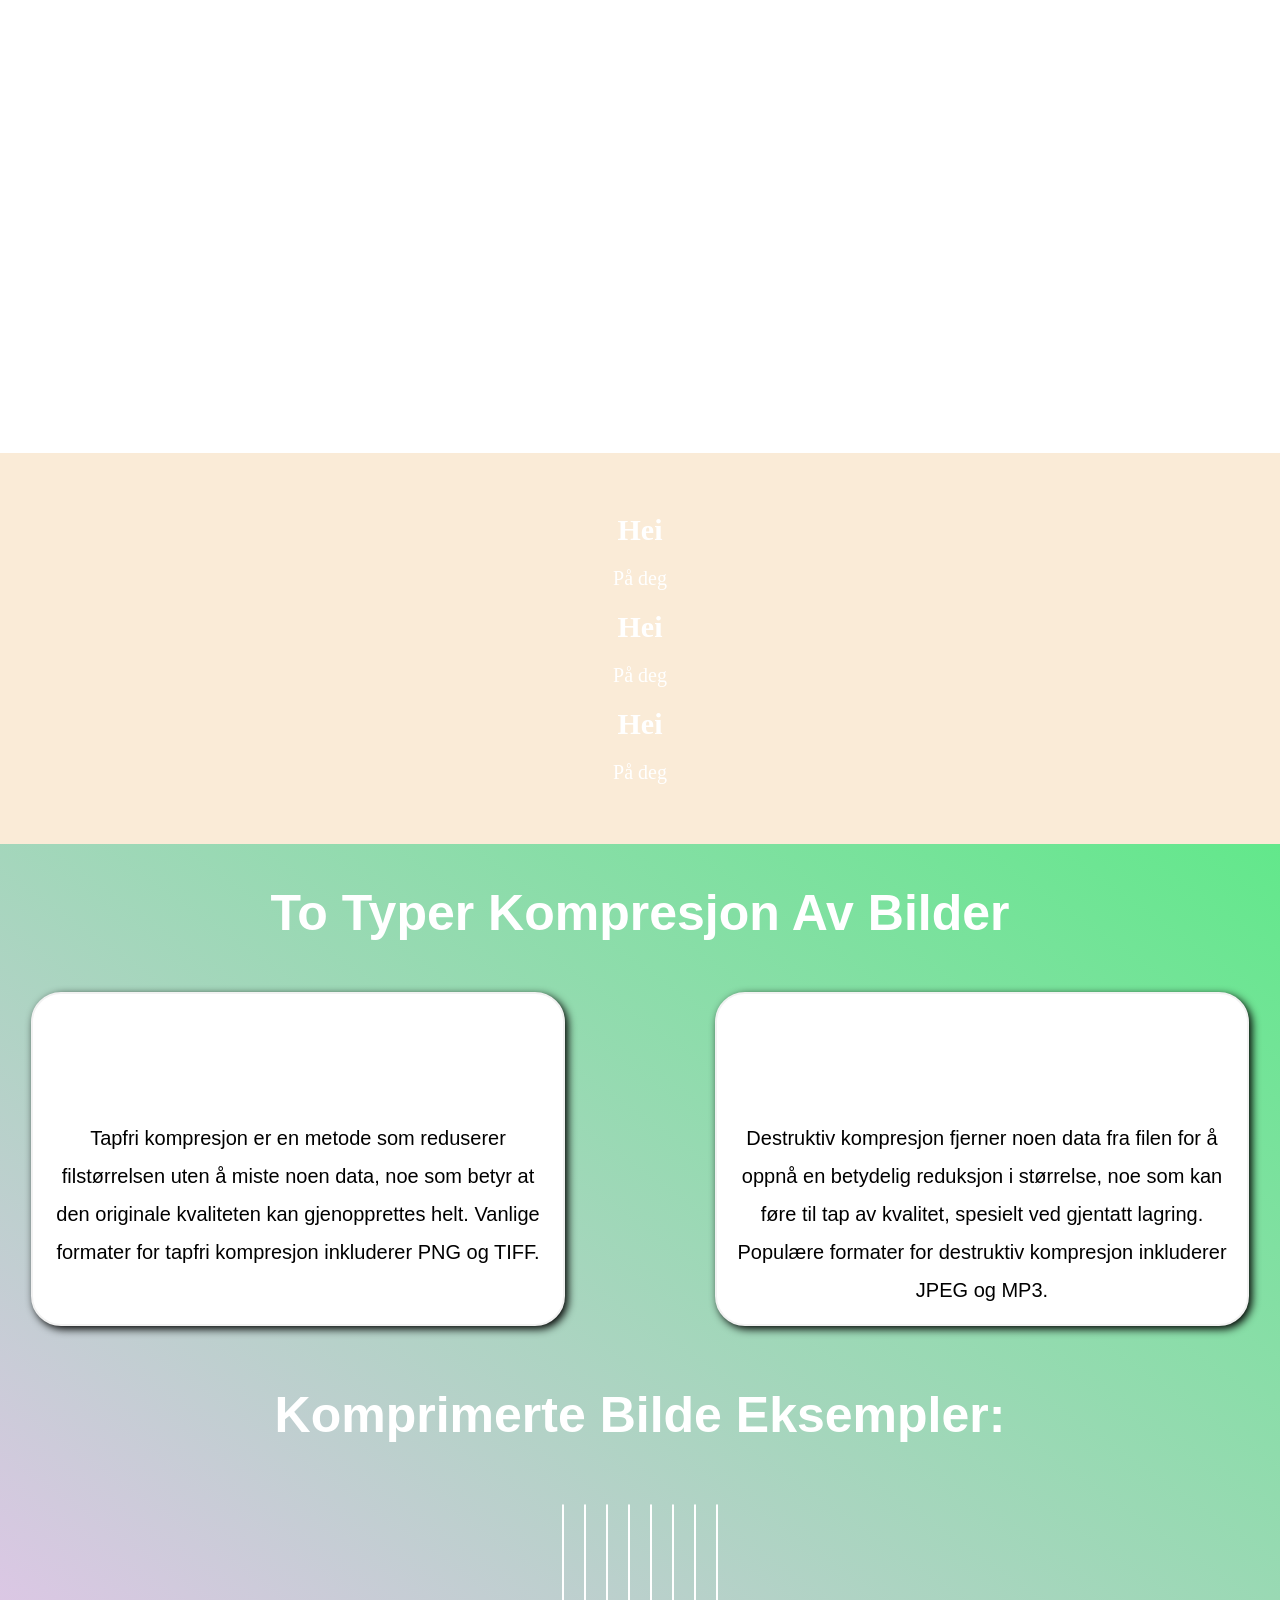
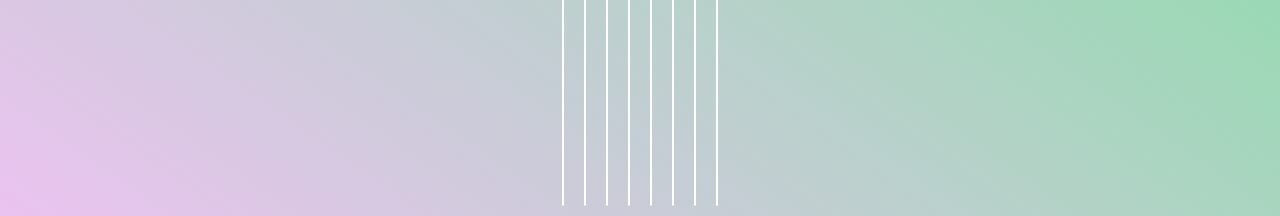
==== bilde_prosjekt.html @ bbeac5fb "Merge branch 'main' of https://github.com/JeppeLouLarsen/bilder_prosjekt" ====
<!DOCTYPE html>
<html lang="en">

<head>
    <meta charset="UTF-8">
    <meta name="viewport" content="width=device-width, initial-scale=1.0">
    <title>bilder_prosjekt</title>

    <style>
        @import url('https://fonts.googleapis.com/css2?family=Crimson+Text:ital,wght@0,400;0,600;0,700;1,400;1,600;1,700&family=Roboto+Mono:ital,wght@0,100..700;1,100..700&family=Rubik:ital,wght@0,300..900;1,300..900&display=swap');


        .hoved {
            text-align: center;
            font-size: 75px;
            font-weight: 500;
            font-family: "Crimson";

        }

        .footerh1 {
            text-align: center;
            font-size: 30px;
            font-family: "Crimson";
        }

        .footerp {
            text-align: center;
            font-size: 20px;
            font-family: "Crimson";
        }

        footer {
            background-color: antiquewhite;
            color: white;
            padding: 40px;
            text-align: center;
        }


        .top {
            text-align: center;
            font-size: 30px;
            font-weight: 300;
            font-family: "Crimson";
            margin-top: 75px;
        }

        .bottom {
            text-align: center;
            font-size: 30px;
            font-weight: 300;
            font-family: "Crimson";
        }

        body {
            background-image: url("Bilder/cover.jpg");
            background-size: cover;
            background-repeat: no-repeat;
            background-position: center;
            color: white;
            display: flex;
            flex-direction: column;
            min-height: 100vh;
            margin: 0;
        }

        body .background {
            width: 100%;
        }


        .meny {
            border-bottom: 5px solid white;
        }

        ul {

            display: flex;
            justify-content: center;
            align-content: center;
        }

        .meny ul li {
            list-style: none;
            margin: auto;
            margin-top: 27px;
            font-size: 25px;
        }

        .meny ul li a {
            font-family: "Rubik";
            text-decoration: none;
            color: white;
            transition: 0.4s ease-in-out;
        }

    .sec3 {
        background-color: #f9f9f9;
        font-family: Arial, sans-serif;
        margin: 0;
        padding: 0;
        background: linear-gradient(35deg, #ebc3f0, #62e88b);
    }



    .komphead {
        font-size: 50px;
        font-weight: bold;
        text-align: center;
        margin-top: 40px;
        color: white;
    }

    .komphead1 {
        font-size: 50px;
        font-weight: bold;
        text-align: center;
        margin-top: 60px;
        color: white;
    }

    .komp {
        display: flex;
        gap: 150px;
        margin: 20px 0;
        justify-content: center;

    }

    .komphead2 {
        font-size: 35px;
        text-align: center;
    }

    .box {
        padding: 15px;
        border-radius: 30px;
        background-color: white;
        height: 300px;
        width: 500px;
        flex-direction: column;
        align-items: center;
        justify-content: flex-start;
        border: solid rgb(242, 242, 242) 2px;
        box-shadow: 3px 3px 8px rgba(0, 0, 0.2);
        transition: transform 0.3s, box-shadow 0.3s;

    }

    .box:hover {
        transform: scale(1.1) translateY(-0px);
        background-color: #f0f8ff;

    }

    .p1 {
        font-size: 20px;
        text-align: center;
        color: black;
        line-height: 1.9;
    }

    .row1 {
        display: flex;
        justify-content: center;
        overflow-x: auto;

    }

    .row1 img {
        height: 300px;
        border: 1px solid white;
        border-radius: 10px;
        margin: 10px;

    }

    .rowcontainer {
        width: 100%;
        overflow: hidden;
    }


    .slide img {
        width: 100%;
        border-radius: 10px;
        display: block;
    }

    .fade {
        animation: fadeIn 4s ease forwards;
    }

    @keyframes fadeIn {
        from {
            opacity: 0;
            transform: translateY(20px);
        }

        to {
            opacity: 1;
            transform: translateY(0);
        }
    }

    </style>
</head>

<body>

    <header class="meny">
        <ul>
            
            <li><a href="side1.html">Page 1</a></li>
            <li><a href="kompresjon.html">Page 2</a></li>
            <li><a href="teodor.html">Page 3</a></li>
        </ul>
    </header>
    <div class="main">
        <div>
            <p class="top">JEPPE, EDVARD, TEODOR, ELIAS</p>
        </div>
        <div>
            <h1 class="hoved">BILDER</h1>
        </div>
        <div>
            <p class="bottom">BRUK AV BILDER I HTML + CSS</p>
        </div>

        <footer>
            <div class="container">
                <h1 class="footerh1">Hei</h1>
                <p class="footerp">På deg</p>
            </div>
            <div>
                <h1 class="footerh1">Hei</h1>
                <p class="footerp">På deg</p>
            </div>
            <div>
                <h1 class="footerh1">Hei</h1>
                <p class="footerp">På deg</p>
            </div>
        </footer>

    </div>

    <section class="sec3">

        <div class="fade">
            <h3 class="komphead">To Typer Kompresjon Av Bilder</h3>

            <div class="komp">
                <div class="box">
                    <h3 class="komphead2">Tapfri Kompresjon</h3>
                    <p class="p1">Tapfri kompresjon er en metode som reduserer filstørrelsen uten å miste noen data,
                        noe som betyr at den originale kvaliteten kan gjenopprettes helt.
                        Vanlige formater for tapfri kompresjon inkluderer PNG og TIFF.</p>
                    <img src="">
                </div>
                <div class="box">
                    <h3 class="komphead2">Destruktiv Kompresjon</h3>
                    <p class="p1">Destruktiv kompresjon fjerner noen data fra filen for å oppnå en betydelig reduksjon i
                        størrelse,
                        noe som kan føre til tap av kvalitet, spesielt ved gjentatt lagring.
                        Populære formater for destruktiv kompresjon inkluderer JPEG og MP3.</p>
                    <img src="">
                </div>
            </div>

            <h3 class="komphead1">Komprimerte Bilde Eksempler:</h3>
        </div>
        <div class="fade">
            <div class="rowcontainer">
                <div class="row1">

                    <img src="boy.jpeg" alt="">

                    <img src="boy.jpeg" alt="">

                    <img src="boy.jpeg" alt="">

                    <img src="boy.jpeg" alt="">

                    <img src="boy.jpeg" alt="">

                    <img src="boy.jpeg" alt="">

                    <img src="boy.jpeg" alt="">

                    <img src="boy.jpeg" alt="">

                </div>
            </div>
            <div class="fade">
    </section>

    
</body>

</html>
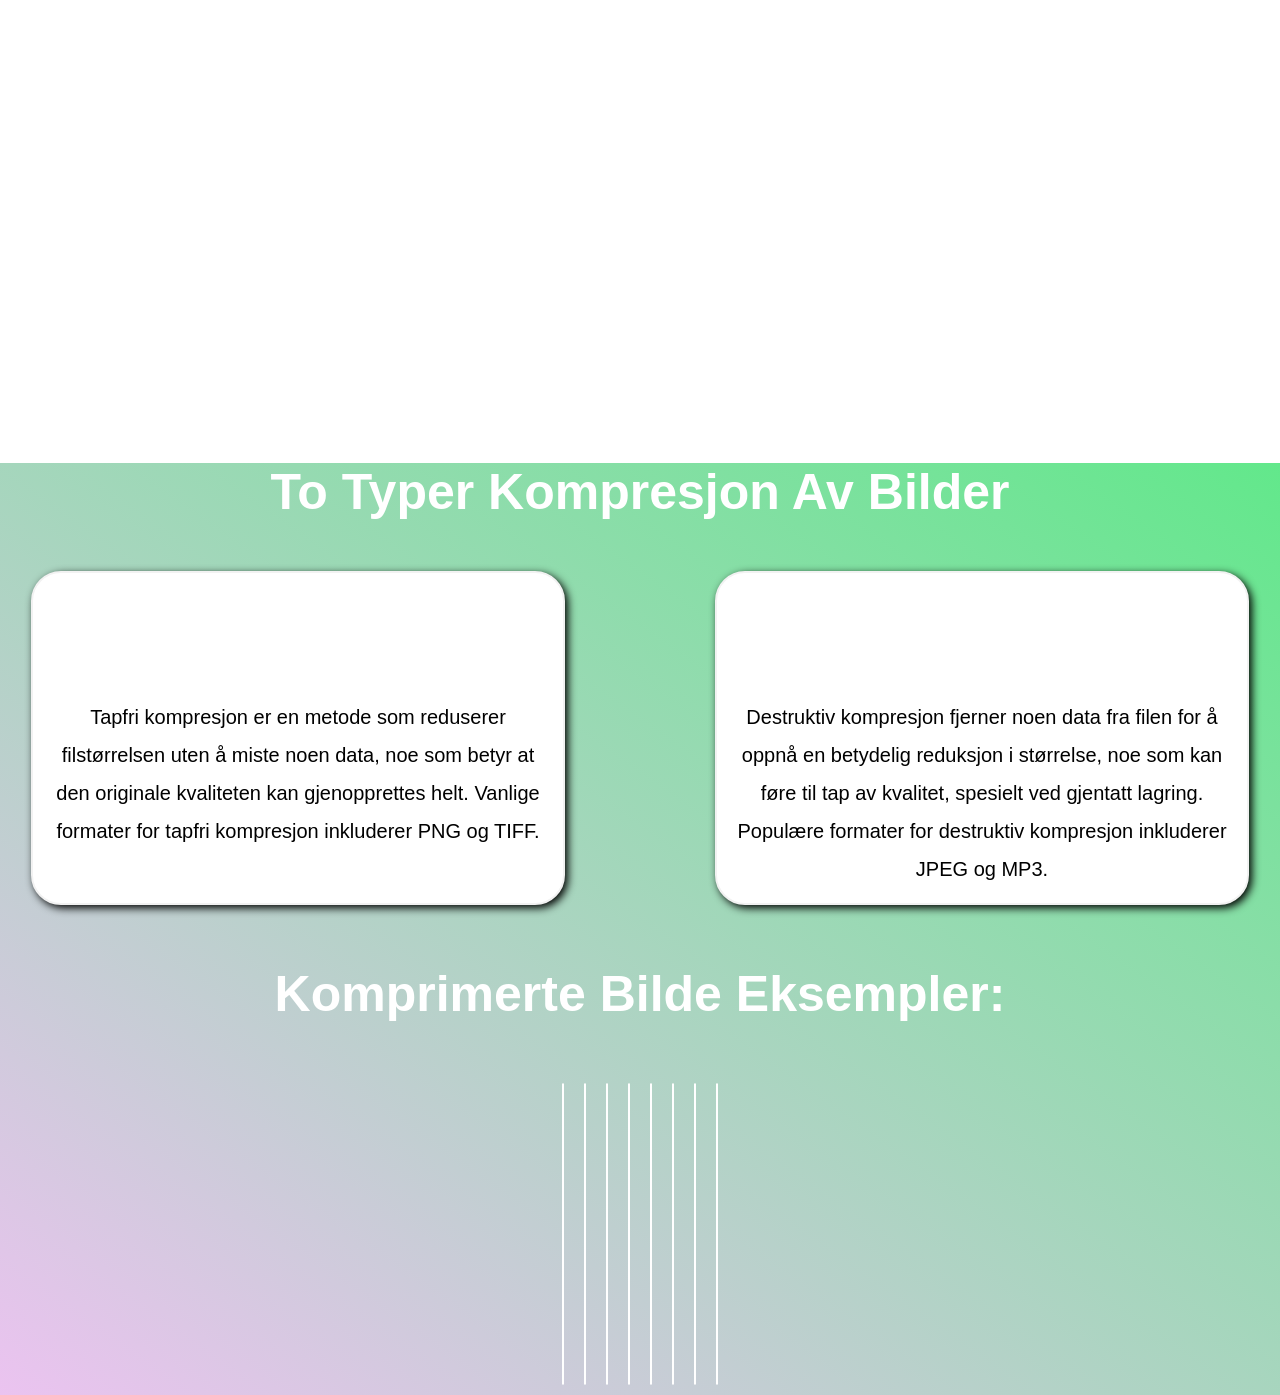
==== commit 927007ca: "Update bilde_prosjekt.html erdre" ====
--- a/bilde_prosjekt.html
+++ b/bilde_prosjekt.html
@@ -10,33 +10,13 @@
         @import url('https://fonts.googleapis.com/css2?family=Crimson+Text:ital,wght@0,400;0,600;0,700;1,400;1,600;1,700&family=Roboto+Mono:ital,wght@0,100..700;1,100..700&family=Rubik:ital,wght@0,300..900;1,300..900&display=swap');
 
 
-        .hoved {
+        .ape h1 {
             text-align: center;
             font-size: 75px;
             font-weight: 500;
             font-family: "Crimson";
-
-        }
-
-        .footerh1 {
-            text-align: center;
-            font-size: 30px;
-            font-family: "Crimson";
-        }
-
-        .footerp {
-            text-align: center;
-            font-size: 20px;
-            font-family: "Crimson";
-        }
-
-        footer {
-            background-color: antiquewhite;
-            color: white;
-            padding: 40px;
-            text-align: center;
-        }
-
+            
+        }
 
         .top {
             text-align: center;
@@ -53,16 +33,14 @@
             font-family: "Crimson";
         }
 
-        body {
+        .bitch {
             background-image: url("Bilder/cover.jpg");
             background-size: cover;
             background-repeat: no-repeat;
             background-position: center;
             color: white;
-            display: flex;
-            flex-direction: column;
-            min-height: 100vh;
             margin: 0;
+            padding: 0;
         }
 
         body .background {
@@ -208,7 +186,7 @@
     </style>
 </head>
 
-<body>
+<body class="bitch">
 
     <header class="meny">
         <ul>
@@ -222,27 +200,12 @@
         <div>
             <p class="top">JEPPE, EDVARD, TEODOR, ELIAS</p>
         </div>
-        <div>
-            <h1 class="hoved">BILDER</h1>
+        <div class="ape">
+            <h1>BILDER</h1>
         </div>
         <div>
             <p class="bottom">BRUK AV BILDER I HTML + CSS</p>
         </div>
-
-        <footer>
-            <div class="container">
-                <h1 class="footerh1">Hei</h1>
-                <p class="footerp">På deg</p>
-            </div>
-            <div>
-                <h1 class="footerh1">Hei</h1>
-                <p class="footerp">På deg</p>
-            </div>
-            <div>
-                <h1 class="footerh1">Hei</h1>
-                <p class="footerp">På deg</p>
-            </div>
-        </footer>
 
     </div>
 
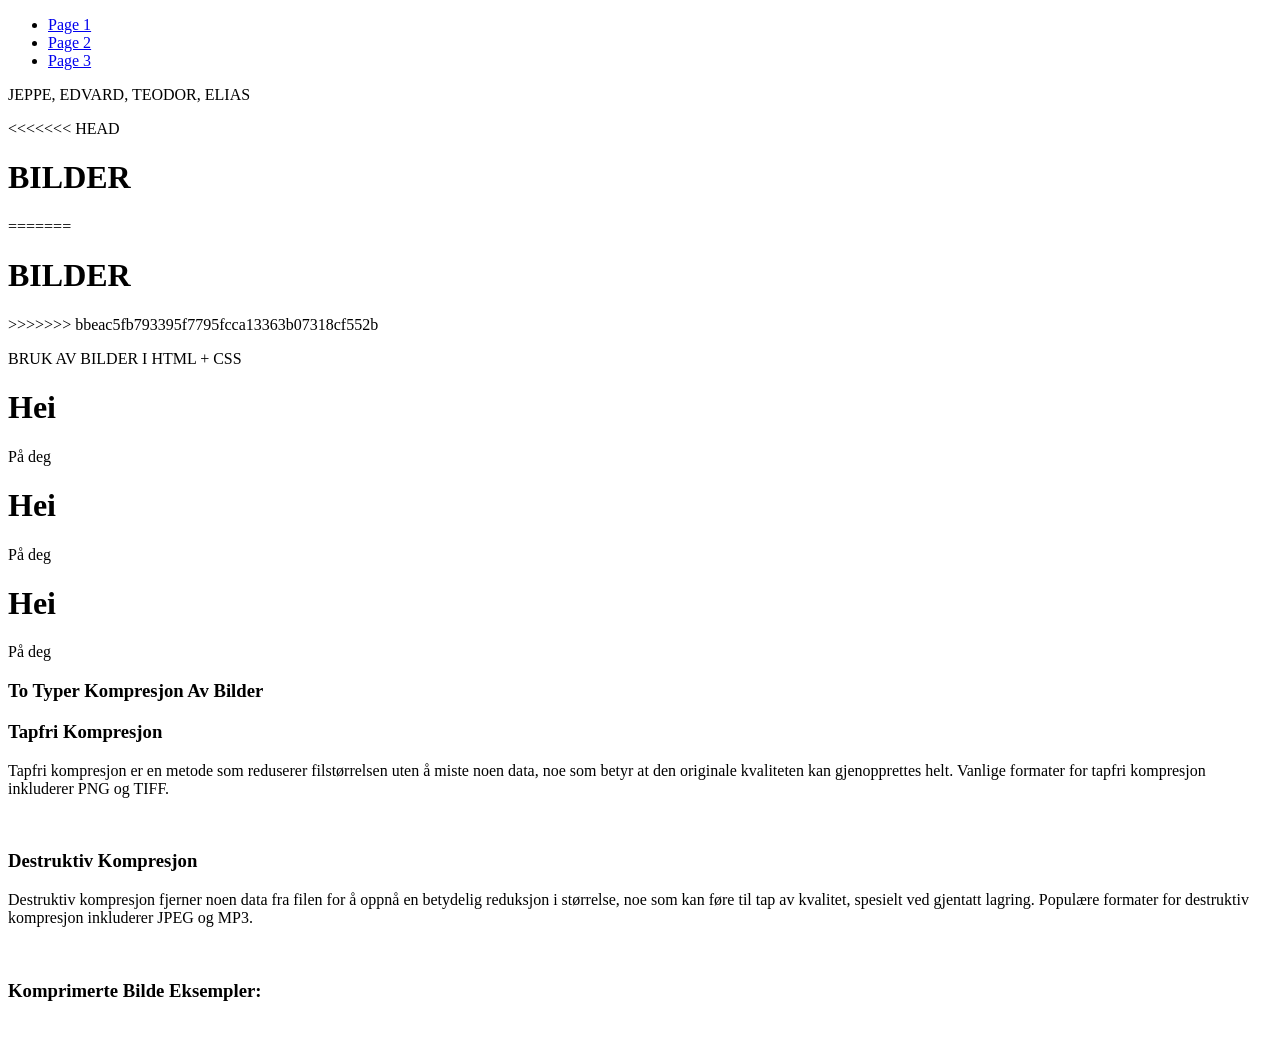
==== commit 82459dac: "Update bilde_prosjekt.html" ====
--- a/bilde_prosjekt.html
+++ b/bilde_prosjekt.html
@@ -10,13 +10,37 @@
         @import url('https://fonts.googleapis.com/css2?family=Crimson+Text:ital,wght@0,400;0,600;0,700;1,400;1,600;1,700&family=Roboto+Mono:ital,wght@0,100..700;1,100..700&family=Rubik:ital,wght@0,300..900;1,300..900&display=swap');
 
 
+<<<<<<< HEAD
         .ape h1 {
+=======
+        .hoved {
+>>>>>>> bbeac5fb793395f7795fcca13363b07318cf552b
             text-align: center;
             font-size: 75px;
             font-weight: 500;
             font-family: "Crimson";
-            
-        }
+
+        }
+
+        .footerh1 {
+            text-align: center;
+            font-size: 30px;
+            font-family: "Crimson";
+        }
+
+        .footerp {
+            text-align: center;
+            font-size: 20px;
+            font-family: "Crimson";
+        }
+
+        footer {
+            background-color: antiquewhite;
+            color: white;
+            padding: 40px;
+            text-align: center;
+        }
+
 
         .top {
             text-align: center;
@@ -39,8 +63,10 @@
             background-repeat: no-repeat;
             background-position: center;
             color: white;
+            display: flex;
+            flex-direction: column;
+            min-height: 100vh;
             margin: 0;
-            padding: 0;
         }
 
         body .background {
@@ -200,12 +226,32 @@
         <div>
             <p class="top">JEPPE, EDVARD, TEODOR, ELIAS</p>
         </div>
+<<<<<<< HEAD
         <div class="ape">
             <h1>BILDER</h1>
+=======
+        <div>
+            <h1 class="hoved">BILDER</h1>
+>>>>>>> bbeac5fb793395f7795fcca13363b07318cf552b
         </div>
         <div>
             <p class="bottom">BRUK AV BILDER I HTML + CSS</p>
         </div>
+
+        <footer>
+            <div class="container">
+                <h1 class="footerh1">Hei</h1>
+                <p class="footerp">På deg</p>
+            </div>
+            <div>
+                <h1 class="footerh1">Hei</h1>
+                <p class="footerp">På deg</p>
+            </div>
+            <div>
+                <h1 class="footerh1">Hei</h1>
+                <p class="footerp">På deg</p>
+            </div>
+        </footer>
 
     </div>
 
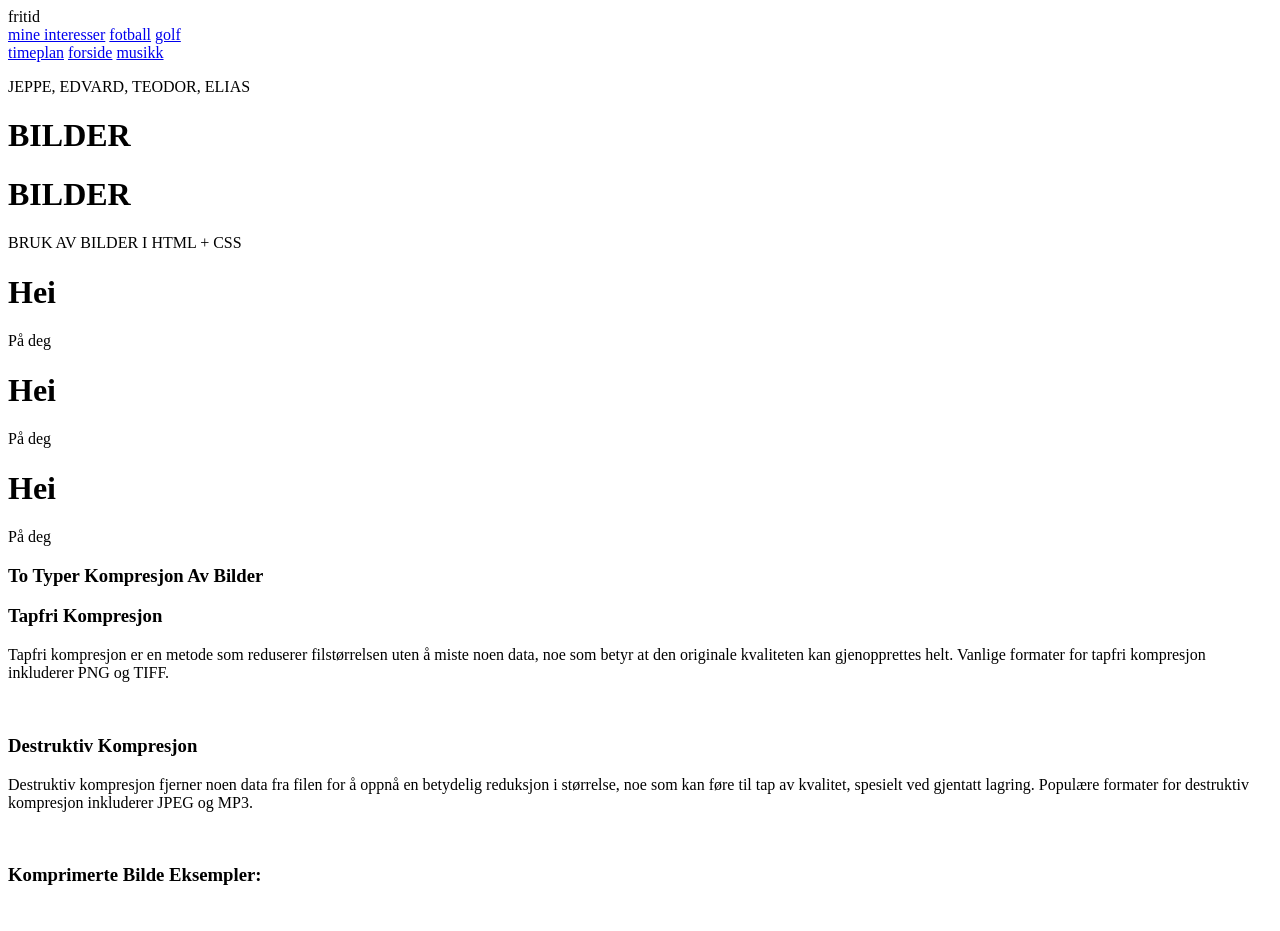
==== commit 3990a966: "Update bilde_prosjekt.html topbar" ====
--- a/bilde_prosjekt.html
+++ b/bilde_prosjekt.html
@@ -10,11 +10,9 @@
         @import url('https://fonts.googleapis.com/css2?family=Crimson+Text:ital,wght@0,400;0,600;0,700;1,400;1,600;1,700&family=Roboto+Mono:ital,wght@0,100..700;1,100..700&family=Rubik:ital,wght@0,300..900;1,300..900&display=swap');
 
 
-<<<<<<< HEAD
         .ape h1 {
 =======
         .hoved {
->>>>>>> bbeac5fb793395f7795fcca13363b07318cf552b
             text-align: center;
             font-size: 75px;
             font-weight: 500;
@@ -209,30 +207,154 @@
         }
     }
 
+
+
+
+
+
+    /* toppbar*/
+.hjem{
+
+    float: left;
+        
+    margin-top: 30px;
+
+    margin-left: 10%;
+
+    font-size:70px;
+
+    font-family: roboto, sans-serif;
+
+    text-decoration-line: none;
+
+    color: black;
+    tex
+
+
+
+    }
+
+
+
+
+.top{
+
+
+    width: 100%;
+
+    height:90px;
+
+    
+
+    padding: 0px;
+
+    box-sizing: border-box;
+
+    box-shadow: 0px 0px 8px black;
+
+    position: relative;
+
+    z-index: 1;
+        
+    background-color: rgba(0,0,0, 0.5);;
+
+    }
+
+.top:hover{
+    background-color: white;
+}
+
+.top a,
+.top span {
+    display: block;
+    font-weight: 700;
+    font-size: 36px;
+    padding-bottom: 15px;
+}
+
+.dropdownmenu a {
+    font-size: 24px;
+    color: black;
+  text-decoration: none;
+}
+
+
+
+
+/* droppdown menu*/
+.dropdown{
+    display: block;
+    margin-left: 15px;
+    
+
+}
+.dropdownmenu{
+  position: absolute;
+  top: 100%;
+  background-color:white;
+  min-width: 98%;
+  z-index: 1;
+  text-align: center;
+  font-size: 10px;
+  font-family: roboto, sans-serif;
+  display:none;
+  
+
+ 
+
+
+
+ }
+ .dropdown:hover .dropdownmenu{
+    display: block;
+
+ }
+
+ .fity{height: 100%}
+
+ ion-icon{
+    color: black;
+ }
+
+
+    
+
     </style>
 </head>
 
 <body class="bitch">
 
-    <header class="meny">
-        <ul>
-            
-            <li><a href="side1.html">Page 1</a></li>
-            <li><a href="kompresjon.html">Page 2</a></li>
-            <li><a href="teodor.html">Page 3</a></li>
-        </ul>
-    </header>
+        <div>
+           <a href="MainSite.html" class="hjem"><ion-icon name="planet-outline"></ion-icon></a>
+        </div>
+    
+    <div class="dropdown" >
+        <span class="hjem" class="fity">fritid</span>
+        <div class="dropdownmenu">
+            <a href="fritid.html">mine interesser</a>
+            <a href="https://www.fotball.no/fotballdata/person/statistikk/?fiksId=3862103">fotball</a>
+            <a href="https://ballerud.no">golf</a>
+
+     </div>
+    </div>
+    <a href="timeplan.html" class="hjem">timeplan</a>
+    <a href="prosjekt høst.html" class="hjem">forside</a>
+    <a href="musikk.html" class="hjem">musikk</a>
+
+
+
+   
     <div class="main">
         <div>
             <p class="top">JEPPE, EDVARD, TEODOR, ELIAS</p>
         </div>
-<<<<<<< HEAD
+
         <div class="ape">
             <h1>BILDER</h1>
-=======
+
         <div>
             <h1 class="hoved">BILDER</h1>
->>>>>>> bbeac5fb793395f7795fcca13363b07318cf552b
+
         </div>
         <div>
             <p class="bottom">BRUK AV BILDER I HTML + CSS</p>
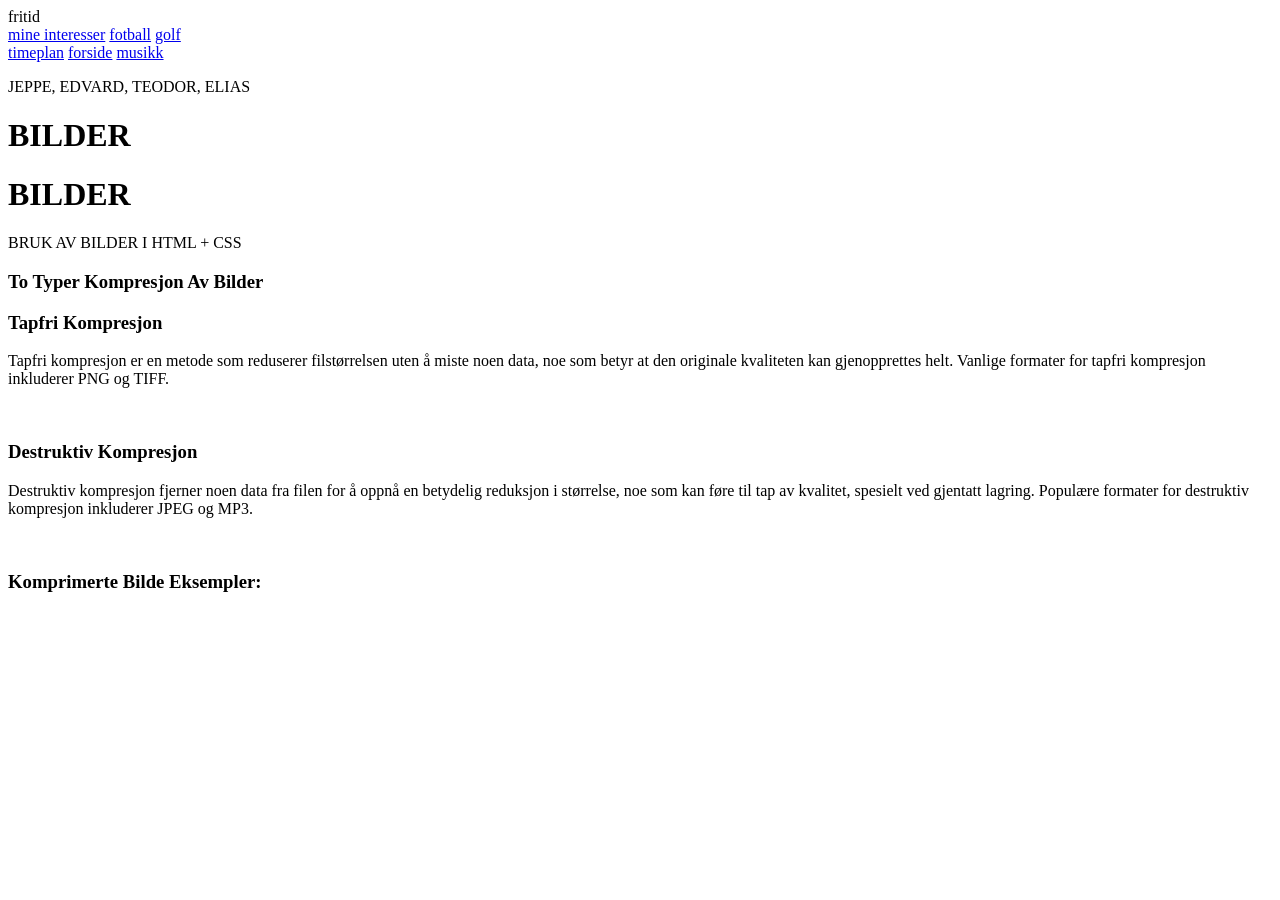
==== commit 2d2cfc1b: "fjerna footer fjer" ====
--- a/bilde_prosjekt.html
+++ b/bilde_prosjekt.html
@@ -11,331 +11,309 @@
 
 
         .ape h1 {
-=======
-        .hoved {
-            text-align: center;
-            font-size: 75px;
-            font-weight: 500;
-            font-family: "Crimson";
-
-        }
-
-        .footerh1 {
-            text-align: center;
-            font-size: 30px;
-            font-family: "Crimson";
-        }
-
-        .footerp {
-            text-align: center;
-            font-size: 20px;
-            font-family: "Crimson";
-        }
-
-        footer {
-            background-color: antiquewhite;
-            color: white;
-            padding: 40px;
-            text-align: center;
-        }
-
-
-        .top {
-            text-align: center;
-            font-size: 30px;
-            font-weight: 300;
-            font-family: "Crimson";
-            margin-top: 75px;
-        }
-
-        .bottom {
-            text-align: center;
-            font-size: 30px;
-            font-weight: 300;
-            font-family: "Crimson";
-        }
-
-        .bitch {
-            background-image: url("Bilder/cover.jpg");
-            background-size: cover;
-            background-repeat: no-repeat;
-            background-position: center;
-            color: white;
-            display: flex;
-            flex-direction: column;
-            min-height: 100vh;
-            margin: 0;
-        }
-
-        body .background {
-            width: 100%;
-        }
-
-
-        .meny {
-            border-bottom: 5px solid white;
-        }
-
-        ul {
-
-            display: flex;
-            justify-content: center;
-            align-content: center;
-        }
-
-        .meny ul li {
-            list-style: none;
-            margin: auto;
-            margin-top: 27px;
-            font-size: 25px;
-        }
-
-        .meny ul li a {
-            font-family: "Rubik";
-            text-decoration: none;
-            color: white;
-            transition: 0.4s ease-in-out;
-        }
-
-    .sec3 {
-        background-color: #f9f9f9;
-        font-family: Arial, sans-serif;
-        margin: 0;
-        padding: 0;
-        background: linear-gradient(35deg, #ebc3f0, #62e88b);
-    }
-
-
-
-    .komphead {
-        font-size: 50px;
-        font-weight: bold;
-        text-align: center;
-        margin-top: 40px;
-        color: white;
-    }
-
-    .komphead1 {
-        font-size: 50px;
-        font-weight: bold;
-        text-align: center;
-        margin-top: 60px;
-        color: white;
-    }
-
-    .komp {
-        display: flex;
-        gap: 150px;
-        margin: 20px 0;
-        justify-content: center;
-
-    }
-
-    .komphead2 {
-        font-size: 35px;
-        text-align: center;
-    }
-
-    .box {
-        padding: 15px;
-        border-radius: 30px;
-        background-color: white;
-        height: 300px;
-        width: 500px;
-        flex-direction: column;
-        align-items: center;
-        justify-content: flex-start;
-        border: solid rgb(242, 242, 242) 2px;
-        box-shadow: 3px 3px 8px rgba(0, 0, 0.2);
-        transition: transform 0.3s, box-shadow 0.3s;
-
-    }
-
-    .box:hover {
-        transform: scale(1.1) translateY(-0px);
-        background-color: #f0f8ff;
-
-    }
-
-    .p1 {
-        font-size: 20px;
-        text-align: center;
-        color: black;
-        line-height: 1.9;
-    }
-
-    .row1 {
-        display: flex;
-        justify-content: center;
-        overflow-x: auto;
-
-    }
-
-    .row1 img {
-        height: 300px;
-        border: 1px solid white;
-        border-radius: 10px;
-        margin: 10px;
-
-    }
-
-    .rowcontainer {
-        width: 100%;
-        overflow: hidden;
-    }
-
-
-    .slide img {
-        width: 100%;
-        border-radius: 10px;
-        display: block;
-    }
-
-    .fade {
-        animation: fadeIn 4s ease forwards;
-    }
-
-    @keyframes fadeIn {
-        from {
-            opacity: 0;
-            transform: translateY(20px);
-        }
-
-        to {
-            opacity: 1;
-            transform: translateY(0);
-        }
-    }
-
-
-
-
-
-
-    /* toppbar*/
-.hjem{
-
-    float: left;
-        
-    margin-top: 30px;
-
-    margin-left: 10%;
-
-    font-size:70px;
-
-    font-family: roboto, sans-serif;
-
-    text-decoration-line: none;
-
-    color: black;
-    tex
-
-
-
-    }
-
-
-
-
-.top{
-
-
-    width: 100%;
-
-    height:90px;
-
-    
-
-    padding: 0px;
-
-    box-sizing: border-box;
-
-    box-shadow: 0px 0px 8px black;
-
-    position: relative;
-
-    z-index: 1;
-        
-    background-color: rgba(0,0,0, 0.5);;
-
-    }
-
-.top:hover{
-    background-color: white;
-}
-
-.top a,
-.top span {
-    display: block;
-    font-weight: 700;
-    font-size: 36px;
-    padding-bottom: 15px;
-}
-
-.dropdownmenu a {
-    font-size: 24px;
-    color: black;
-  text-decoration: none;
-}
-
-
-
-
-/* droppdown menu*/
-.dropdown{
-    display: block;
-    margin-left: 15px;
-    
-
-}
-.dropdownmenu{
-  position: absolute;
-  top: 100%;
-  background-color:white;
-  min-width: 98%;
-  z-index: 1;
-  text-align: center;
-  font-size: 10px;
-  font-family: roboto, sans-serif;
-  display:none;
-  
-
- 
-
-
-
- }
- .dropdown:hover .dropdownmenu{
-    display: block;
-
- }
-
- .fity{height: 100%}
-
- ion-icon{
-    color: black;
- }
-
-
-    
-
+
+            .hoved {
+                text-align: center;
+                font-size: 75px;
+                font-weight: 500;
+                font-family: "Crimson";
+
+            }
+
+            .top {
+                text-align: center;
+                font-size: 30px;
+                font-weight: 300;
+                font-family: "Crimson";
+                margin-top: 75px;
+            }
+
+            .bottom {
+                text-align: center;
+                font-size: 30px;
+                font-weight: 300;
+                font-family: "Crimson";
+            }
+
+            .bitch {
+                background-image: url("Bilder/cover.jpg");
+                background-size: cover;
+                background-repeat: no-repeat;
+                background-position: center;
+                color: white;
+                display: flex;
+                flex-direction: column;
+                min-height: 100vh;
+                margin: 0;
+            }
+
+            body .background {
+                width: 100%;
+            }
+
+
+            .meny {
+                border-bottom: 5px solid white;
+            }
+
+            ul {
+
+                display: flex;
+                justify-content: center;
+                align-content: center;
+            }
+
+            .meny ul li {
+                list-style: none;
+                margin: auto;
+                margin-top: 27px;
+                font-size: 25px;
+            }
+
+            .meny ul li a {
+                font-family: "Rubik";
+                text-decoration: none;
+                color: white;
+                transition: 0.4s ease-in-out;
+            }
+
+            .sec3 {
+                background-color: #f9f9f9;
+                font-family: Arial, sans-serif;
+                margin: 0;
+                padding: 0;
+                background: linear-gradient(35deg, #ebc3f0, #62e88b);
+            }
+
+
+
+            .komphead {
+                font-size: 50px;
+                font-weight: bold;
+                text-align: center;
+                margin-top: 40px;
+                color: white;
+            }
+
+            .komphead1 {
+                font-size: 50px;
+                font-weight: bold;
+                text-align: center;
+                margin-top: 60px;
+                color: white;
+            }
+
+            .komp {
+                display: flex;
+                gap: 150px;
+                margin: 20px 0;
+                justify-content: center;
+
+            }
+
+            .komphead2 {
+                font-size: 35px;
+                text-align: center;
+            }
+
+            .box {
+                padding: 15px;
+                border-radius: 30px;
+                background-color: white;
+                height: 300px;
+                width: 500px;
+                flex-direction: column;
+                align-items: center;
+                justify-content: flex-start;
+                border: solid rgb(242, 242, 242) 2px;
+                box-shadow: 3px 3px 8px rgba(0, 0, 0.2);
+                transition: transform 0.3s, box-shadow 0.3s;
+
+            }
+
+            .box:hover {
+                transform: scale(1.1) translateY(-0px);
+                background-color: #f0f8ff;
+
+            }
+
+            .p1 {
+                font-size: 20px;
+                text-align: center;
+                color: black;
+                line-height: 1.9;
+            }
+
+            .row1 {
+                display: flex;
+                justify-content: center;
+                overflow-x: auto;
+
+            }
+
+            .row1 img {
+                height: 300px;
+                border: 1px solid white;
+                border-radius: 10px;
+                margin: 10px;
+
+            }
+
+            .rowcontainer {
+                width: 100%;
+                overflow: hidden;
+            }
+
+
+            .slide img {
+                width: 100%;
+                border-radius: 10px;
+                display: block;
+            }
+
+            .fade {
+                animation: fadeIn 4s ease forwards;
+            }
+
+            @keyframes fadeIn {
+                from {
+                    opacity: 0;
+                    transform: translateY(20px);
+                }
+
+                to {
+                    opacity: 1;
+                    transform: translateY(0);
+                }
+            }
+
+
+
+
+
+
+            /* toppbar*/
+            .hjem {
+
+                float: left;
+
+                margin-top: 30px;
+
+                margin-left: 10%;
+
+                font-size: 70px;
+
+                font-family: roboto, sans-serif;
+
+                text-decoration-line: none;
+
+                color: black;
+                tex
+            }
+
+
+
+
+            .top {
+
+
+                width: 100%;
+
+                height: 90px;
+
+
+
+                padding: 0px;
+
+                box-sizing: border-box;
+
+                box-shadow: 0px 0px 8px black;
+
+                position: relative;
+
+                z-index: 1;
+
+                background-color: rgba(0, 0, 0, 0.5);
+                ;
+
+            }
+
+            .top:hover {
+                background-color: white;
+            }
+
+            .top a,
+            .top span {
+                display: block;
+                font-weight: 700;
+                font-size: 36px;
+                padding-bottom: 15px;
+            }
+
+            .dropdownmenu a {
+                font-size: 24px;
+                color: black;
+                text-decoration: none;
+            }
+
+
+
+
+            /* droppdown menu*/
+            .dropdown {
+                display: block;
+                margin-left: 15px;
+
+
+            }
+
+            .dropdownmenu {
+                position: absolute;
+                top: 100%;
+                background-color: white;
+                min-width: 98%;
+                z-index: 1;
+                text-align: center;
+                font-size: 10px;
+                font-family: roboto, sans-serif;
+                display: none;
+
+
+
+
+
+
+            }
+
+            .dropdown:hover .dropdownmenu {
+                display: block;
+
+            }
+
+            .fity {
+                height: 100%
+            }
+
+            ion-icon {
+                color: black;
+            }
     </style>
 </head>
 
 <body class="bitch">
 
-        <div>
-           <a href="MainSite.html" class="hjem"><ion-icon name="planet-outline"></ion-icon></a>
-        </div>
-    
-    <div class="dropdown" >
+    <div>
+        <a href="MainSite.html" class="hjem"><ion-icon name="planet-outline"></ion-icon></a>
+    </div>
+
+    <div class="dropdown">
         <span class="hjem" class="fity">fritid</span>
         <div class="dropdownmenu">
             <a href="fritid.html">mine interesser</a>
             <a href="https://www.fotball.no/fotballdata/person/statistikk/?fiksId=3862103">fotball</a>
             <a href="https://ballerud.no">golf</a>
 
-     </div>
+        </div>
     </div>
     <a href="timeplan.html" class="hjem">timeplan</a>
     <a href="prosjekt høst.html" class="hjem">forside</a>
@@ -343,7 +321,7 @@
 
 
 
-   
+
     <div class="main">
         <div>
             <p class="top">JEPPE, EDVARD, TEODOR, ELIAS</p>
@@ -352,82 +330,68 @@
         <div class="ape">
             <h1>BILDER</h1>
 
-        <div>
-            <h1 class="hoved">BILDER</h1>
-
-        </div>
-        <div>
-            <p class="bottom">BRUK AV BILDER I HTML + CSS</p>
-        </div>
-
-        <footer>
-            <div class="container">
-                <h1 class="footerh1">Hei</h1>
-                <p class="footerp">På deg</p>
+            <div>
+                <h1 class="hoved">BILDER</h1>
+
             </div>
             <div>
-                <h1 class="footerh1">Hei</h1>
-                <p class="footerp">På deg</p>
+                <p class="bottom">BRUK AV BILDER I HTML + CSS</p>
             </div>
-            <div>
-                <h1 class="footerh1">Hei</h1>
-                <p class="footerp">På deg</p>
-            </div>
-        </footer>
-
-    </div>
-
-    <section class="sec3">
-
-        <div class="fade">
-            <h3 class="komphead">To Typer Kompresjon Av Bilder</h3>
-
-            <div class="komp">
-                <div class="box">
-                    <h3 class="komphead2">Tapfri Kompresjon</h3>
-                    <p class="p1">Tapfri kompresjon er en metode som reduserer filstørrelsen uten å miste noen data,
-                        noe som betyr at den originale kvaliteten kan gjenopprettes helt.
-                        Vanlige formater for tapfri kompresjon inkluderer PNG og TIFF.</p>
-                    <img src="">
+
+        </div>
+
+        <section class="sec3">
+
+            <div class="fade">
+                <h3 class="komphead">To Typer Kompresjon Av Bilder</h3>
+
+                <div class="komp">
+                    <div class="box">
+                        <h3 class="komphead2">Tapfri Kompresjon</h3>
+                        <p class="p1">Tapfri kompresjon er en metode som reduserer filstørrelsen uten å miste noen data,
+                            noe som betyr at den originale kvaliteten kan gjenopprettes helt.
+                            Vanlige formater for tapfri kompresjon inkluderer PNG og TIFF.</p>
+                        <img src="">
+                    </div>
+                    <div class="box">
+                        <h3 class="komphead2">Destruktiv Kompresjon</h3>
+                        <p class="p1">Destruktiv kompresjon fjerner noen data fra filen for å oppnå en betydelig
+                            reduksjon i
+                            størrelse,
+                            noe som kan føre til tap av kvalitet, spesielt ved gjentatt lagring.
+                            Populære formater for destruktiv kompresjon inkluderer JPEG og MP3.</p>
+                        <img src="">
+                    </div>
                 </div>
-                <div class="box">
-                    <h3 class="komphead2">Destruktiv Kompresjon</h3>
-                    <p class="p1">Destruktiv kompresjon fjerner noen data fra filen for å oppnå en betydelig reduksjon i
-                        størrelse,
-                        noe som kan føre til tap av kvalitet, spesielt ved gjentatt lagring.
-                        Populære formater for destruktiv kompresjon inkluderer JPEG og MP3.</p>
-                    <img src="">
-                </div>
-            </div>
-
-            <h3 class="komphead1">Komprimerte Bilde Eksempler:</h3>
-        </div>
-        <div class="fade">
-            <div class="rowcontainer">
-                <div class="row1">
-
-                    <img src="boy.jpeg" alt="">
-
-                    <img src="boy.jpeg" alt="">
-
-                    <img src="boy.jpeg" alt="">
-
-                    <img src="boy.jpeg" alt="">
-
-                    <img src="boy.jpeg" alt="">
-
-                    <img src="boy.jpeg" alt="">
-
-                    <img src="boy.jpeg" alt="">
-
-                    <img src="boy.jpeg" alt="">
-
-                </div>
+
+                <h3 class="komphead1">Komprimerte Bilde Eksempler:</h3>
             </div>
             <div class="fade">
-    </section>
-
-    
+                <div class="rowcontainer">
+                    <div class="row1">
+
+                        <img src="boy.jpeg" alt="">
+
+                        <img src="boy.jpeg" alt="">
+
+                        <img src="boy.jpeg" alt="">
+
+                        <img src="boy.jpeg" alt="">
+
+                        <img src="boy.jpeg" alt="">
+
+                        <img src="boy.jpeg" alt="">
+
+                        <img src="boy.jpeg" alt="">
+
+                        <img src="boy.jpeg" alt="">
+
+                    </div>
+                </div>
+                <div class="fade">
+        </section>
+
+
 </body>
 
-</html>
+</html>
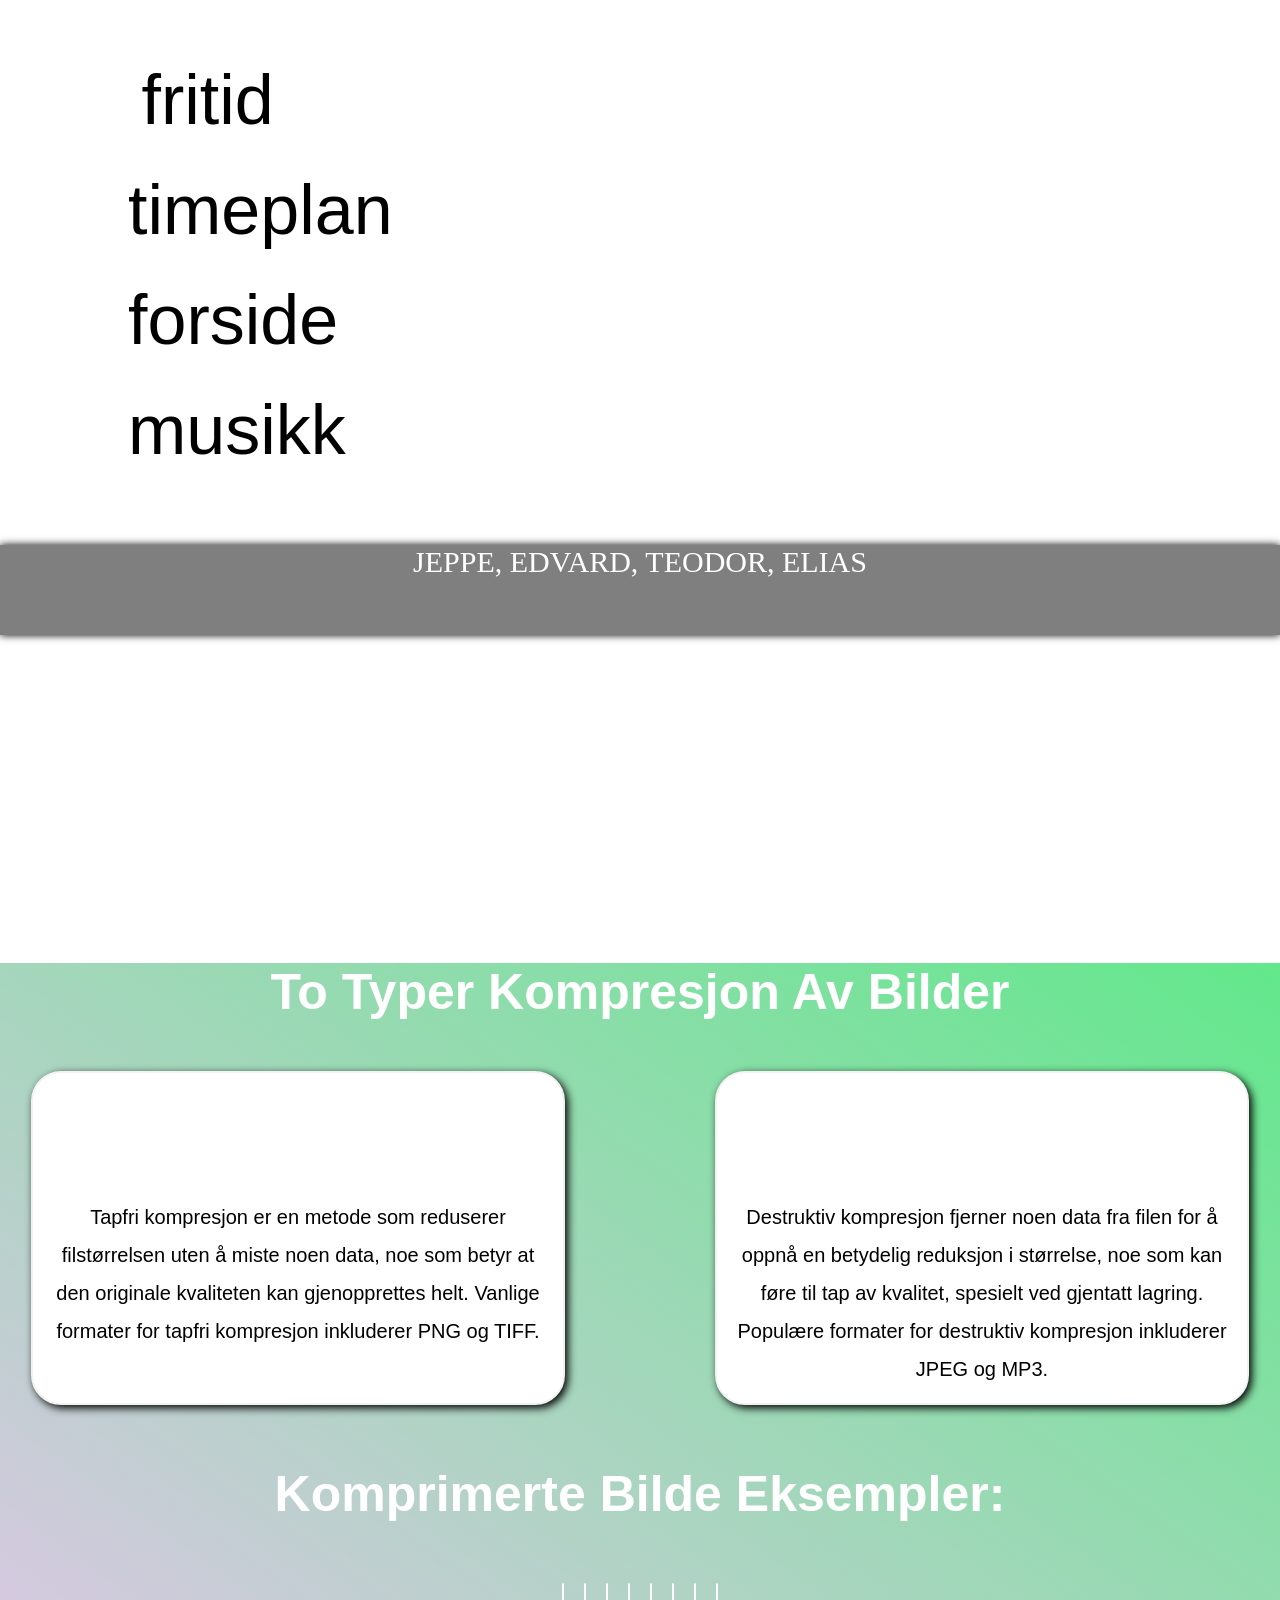
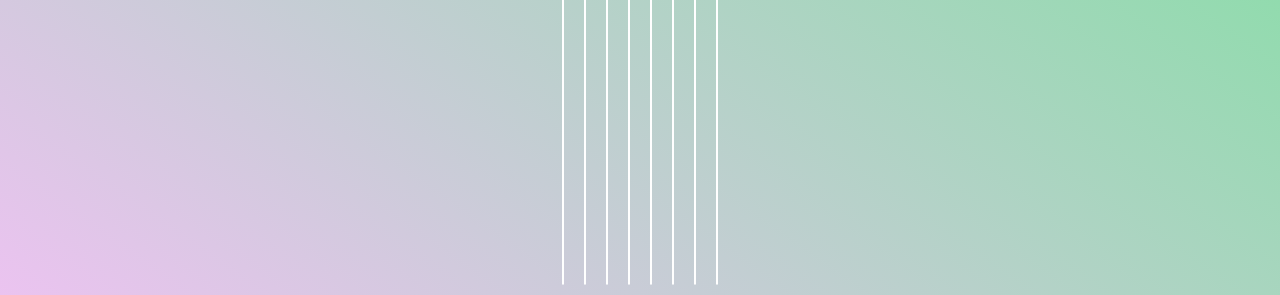
==== commit 8d248037: "lager bildepunkter" ====
--- a/bilde_prosjekt.html
+++ b/bilde_prosjekt.html
@@ -8,9 +8,6 @@
 
     <style>
         @import url('https://fonts.googleapis.com/css2?family=Crimson+Text:ital,wght@0,400;0,600;0,700;1,400;1,600;1,700&family=Roboto+Mono:ital,wght@0,100..700;1,100..700&family=Rubik:ital,wght@0,300..900;1,300..900&display=swap');
-
-
-        .ape h1 {
 
             .hoved {
                 text-align: center;
@@ -186,12 +183,6 @@
                     transform: translateY(0);
                 }
             }
-
-
-
-
-
-
             /* toppbar*/
             .hjem {
 
@@ -208,12 +199,7 @@
                 text-decoration-line: none;
 
                 color: black;
-                tex
-            }
-
-
-
-
+            }
             .top {
 
 
@@ -234,8 +220,6 @@
                 z-index: 1;
 
                 background-color: rgba(0, 0, 0, 0.5);
-                ;
-
             }
 
             .top:hover {
@@ -277,12 +261,6 @@
                 font-size: 10px;
                 font-family: roboto, sans-serif;
                 display: none;
-
-
-
-
-
-
             }
 
             .dropdown:hover .dropdownmenu {
@@ -390,8 +368,7 @@
                 </div>
                 <div class="fade">
         </section>
-
-
+    </div>
 </body>
 
 </html>
